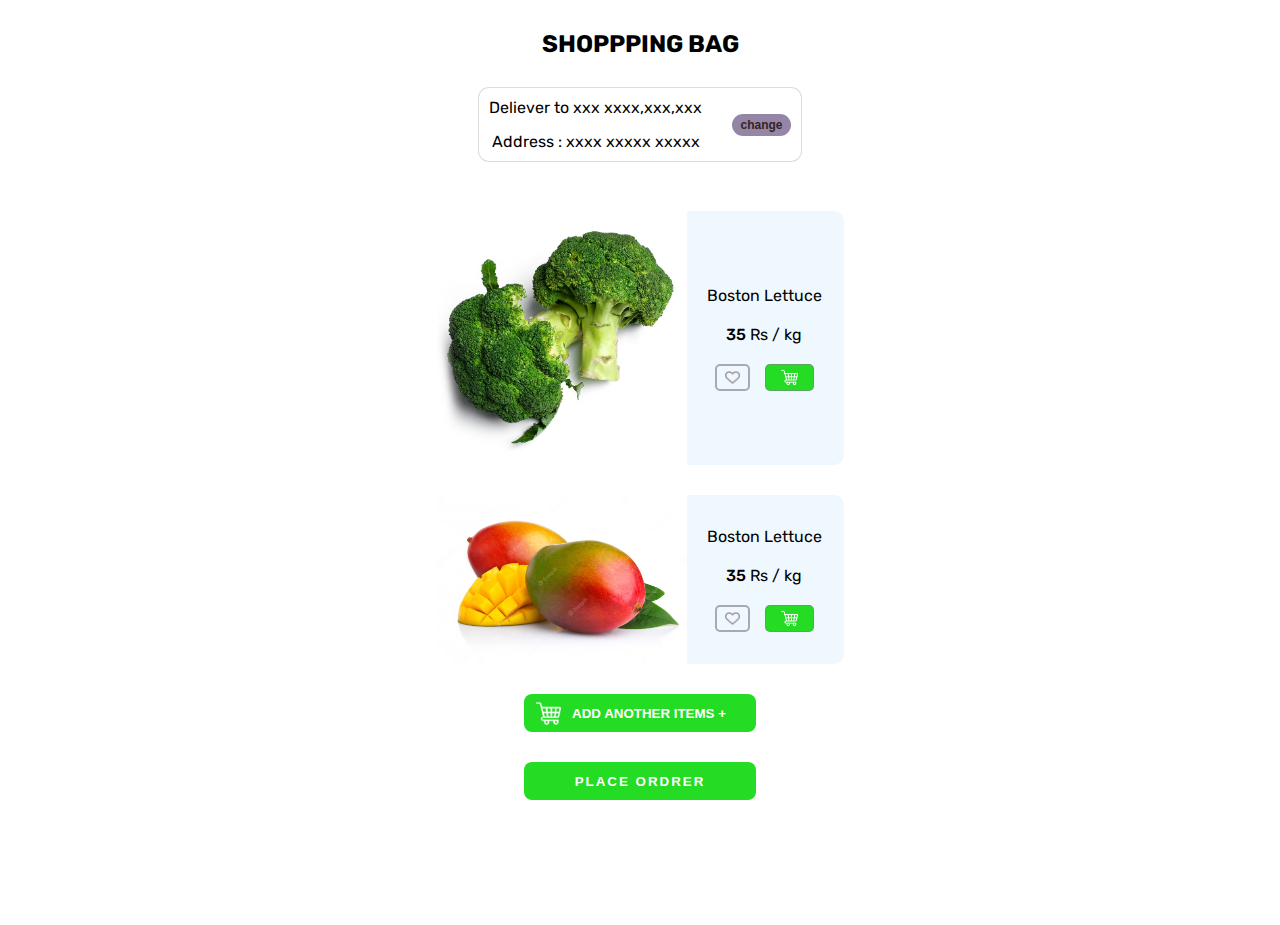
==== cart.html @ aa02cab0 "version 1.0" ====
<!DOCTYPE html>
<html lang="en">

<head>
    <meta charset="UTF-8">
    <meta name="viewport" content="width=device-width, initial-scale=1.0">
    <title>Document</title>
    <link rel="stylesheet" href="./categories.css">
    <link rel="stylesheet" href="./cart.css">
    <link rel="preconnect" href="https://fonts.googleapis.com">
    <link rel="preconnect" href="https://fonts.gstatic.com" crossorigin>
    <link href="https://fonts.googleapis.com/css2?family=Rubik:wght@300;400;500;600;700;800;900&display=swap"
        rel="stylesheet">
</head>

<body>
    <div class="listcontainer">
        <h2>SHOPPPING BAG</h2>
        <div class="addressdetails">
            <div class="details">
                <p>Deliever to xxx xxxx,xxx,xxx</p>
                <p>Address : xxxx xxxxx xxxxx</p>
            </div>
            <button>
                change
            </button>
        </div>

        <div class="list">
            <div class="listcard">
                <img class="item" src="./fresh-broccoli-vegetable_144627-20156.avif" alt="">
                <div class="listcarddetails">
                    <p>Boston Lettuce</p>
                    <p><span style="font-weight: 500;">35 </span>Rs / kg</p>
                    <div class="buttoncont">
                        <div class="like">
                            <img src="./heart.png" alt="">
                        </div>
                        <a href="./cart.html">
                            <div class="cart">
                                <img src="./shopping-cart.png" alt="">
                            </div>
                        </a>
                    </div>
                </div>
            </div>

            <div class="listcard">
                <img class="item" src="./ripe-mango-fruits-with-slices-isolated-white_80510-383.avif" alt="">
                <div class="listcarddetails">
                    <p>Boston Lettuce</p>
                    <p><span style="font-weight: 500;">35 </span>Rs / kg</p>
                    <div class="buttoncont">
                        <div class="like">
                            <img src="./heart.png" alt="">
                        </div>
                        <a href="./cart.html">
                            <div class="cart">
                                <img src="./shopping-cart.png" alt="">
                            </div>
                        </a>
                    </div>
                </div>
            </div>


        </div>

        <a href="./index.html">
            <button class="addanother">
                <img src="./shopping-cart.png" alt="">
                <p> &nbsp;&nbsp;&nbsp;&nbsp; ADD ANOTHER ITEMS + </p>
            </button>
        </a>

        <button class="placeorder">
            PLACE ORDRER
        </button>


    </div>

    <div class="mobileoptions">
        <a href="./index.html">
            <img src="./other.png" alt="">
        </a>
        <a href="./cart.html">
            <img src="./shopping-cart (1).png" alt="">
        </a>
        <img src="./user.png" alt="">
    </div>
</body>

</html>
---- cart.css ----
body {
    margin: 0;
    padding: 0;
    box-sizing: border-box;
    font-family: 'Rubik', sans-serif;

}

h1,
h2,
h3,
h4,
p {
    margin: 0;
}

a{
    text-decoration: none;
    
}

.listcontainer{
    display: flex;
    flex-direction: column;
    align-items: center;
    width: 75%;
    margin: auto;
    justify-content: space-around;
    margin-bottom: 50px;
}

.listcontainer h2{
    margin-top: 30px;
    margin-bottom: 30px;
}

.inputcont{
    position: relative;
    margin-bottom: 30px;

}

.inputcont input{
    width: 200px;
    height: 25px;
    border: 3px solid #80808054;
    outline: none;
    border-radius: 20px;
    padding-left: 27px;

}

.inputcont img{
    position: absolute;
    top: 7px;
    left: 8px;
    width: 17px;
}

.featurecont{
    display: flex;
    flex-wrap: wrap;
    row-gap: 20px;
    column-gap: 20px;
}

.feature{
    width: fit-content;
    border: 2px solid rgb(153, 144, 144);
    border-radius: 20px;
    display: flex;
    align-items: center;
    justify-content: center;
    padding: 3px 14px;
}

.feature p{
    font-size: 12px;
}

.list{
    display:flex;
    align-items: center;
    margin-top: 50px;
    width: 80%;
    flex-wrap: wrap;
    row-gap: 30px;
    column-gap: 30px;
    justify-content: center;
    margin-bottom: 30px;


}

.listcard{
    display: flex;
    align-items:center;
    justify-content: space-around;
    column-gap: 20px;
    background: aliceblue;
    border-radius: 10px;
    overflow: hidden;
    padding-right: 22px;
    
}

.item{
    width: 250px;
}

.listcarddetails{
    display: flex;
    flex-direction: column;
    align-items: center;
    row-gap: 20px;
}

.buttoncont{
    display: flex;
    align-items: center;
    justify-content: space-around;

}

.buttoncont{
    column-gap: 15px;
}

.like{
    display: flex;
    align-items: center;
    justify-content: center;
    border: 2px solid rgba(128, 128, 128, 0.646);
    border-radius: 5px;
    padding: 4px 8px;
}

.cart{
    display: flex;
    align-items: center;
    justify-content: center;
    border: 1px solid rgba(128, 128, 128, 0.646);
    border-radius: 5px;
    padding: 4px 15px;
    background-color: rgb(35, 220, 35);
}

.like img{
    width: 15px;
}

.cart img{
    width: 17px;
}


.addressdetails{
    display: flex;
    align-items: center;
    justify-content: space-around;
    column-gap: 30px;
    box-shadow: rgba(0, 0, 0, 0.02) 0px 1px 3px 0px, rgba(27, 31, 35, 0.15) 0px 0px 0px 1px;
    padding: 10px;
    border-radius: 10px;

}

.details{
    display: flex;
    flex-direction: column;
    align-items: center;
    row-gap: 15px;
}

.addressdetails button{
    border: none;
    background-color:rgb(149 134 168);
    padding: 4px 8px;
    border-radius: 15px;
    font-size: 12px;
    color: rgb(53, 36, 36);
    font-weight: 600;

    
}

.addanother{
    position: relative;
    height: 38px;
    width: 232px;
    outline: none;
    border: none;
    background: #23dc23;
    color: white;
    border-radius: 8px;
    font-weight: 600;

}

.addanother img{
    position: absolute;
    top: 7px;
    left: 12px;
    width: 25px;
}

.placeorder{
  
    height: 38px;
    width: 232px;
    outline: none;
    border: none;
    background: #23dc23;
    color: white;
    border-radius: 8px;
    font-weight: 600;
    margin-bottom: 75px;
    margin-top: 30px;
    letter-spacing: 2px;
  
   


}


@media (max-width:600px) {
    .listcontainer{
        width: 90%;
    }

    .feature p{
        font-size: 10px;
    }

    .feature{
        padding: 3px 8px;
    }

    .featurecont{
        gap: 10px;
    }

    .item{
        width: 150px;
    }

    .like img{
        width: 13px;
    }
    
    .cart img{
        width: 15px;
    }

    .like{
        padding: 6px 10px;
    }

    .cart{
        padding: 4px 10px;
    }

    .listcard{
        box-shadow: rgba(0, 0, 0, 0.16) 0px 1px 4px;
    }

    .listcarddetails{
        row-gap: 7px;
    }

    .listcarddetails p:first-child{
        font-size: 12px;
    }

    .listcarddetails p:nth-child(2){
        font-size: 12px;
    }

    .listcarddetails p span{
        font-size: 20px;
    }

    .list{
        width: 100%;
    }

    .details p{
        font-size: 13px;
        color: gray;
    }
    
}


.mobileoptions{
    width: 100%;
    display: flex;
    align-items: center;
    justify-content: space-around;
    position: fixed;
    bottom: 0px;
    padding-bottom: 10px;
    box-shadow: rgba(0, 0, 0, 0.16) 0px 1px 4px;
    padding-top: 10px;
    background-color: white;
}

.mobileoptions img{
    width: 23px;
}


@media (min-width:900px) {
    .mobileoptions{
        display: none;
    }
}
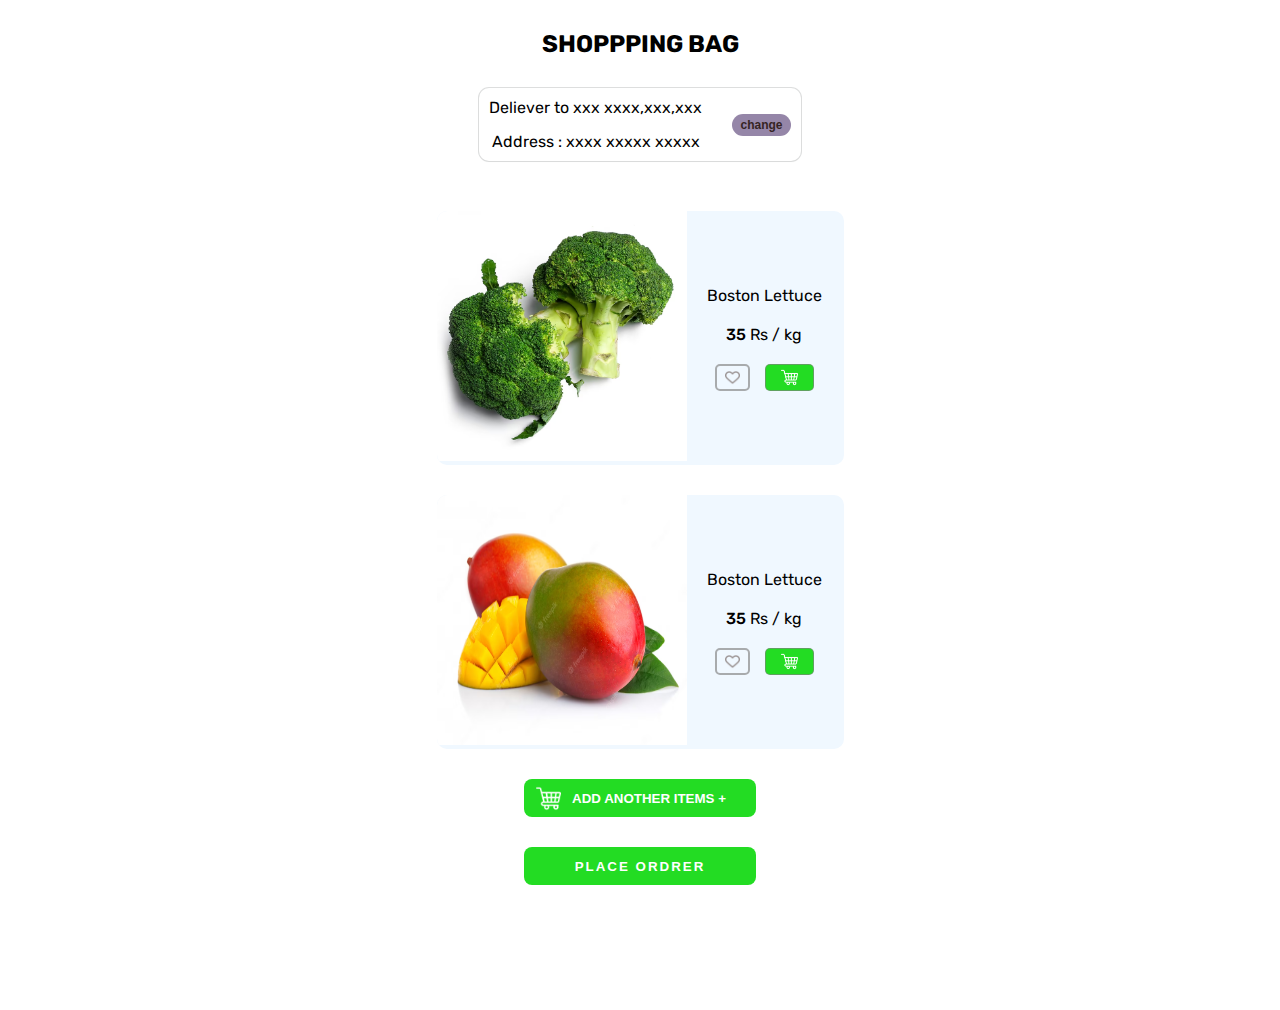
==== commit 846be574: "card height fixed" ====
--- a/cart.html
+++ b/cart.html
@@ -28,7 +28,9 @@
 
         <div class="list">
             <div class="listcard">
-                <img class="item" src="./fresh-broccoli-vegetable_144627-20156.avif" alt="">
+                <a href="./vegdetails.html">
+                    <img class="item" src="./fresh-broccoli-vegetable_144627-20156.avif" alt="">
+                </a>
                 <div class="listcarddetails">
                     <p>Boston Lettuce</p>
                     <p><span style="font-weight: 500;">35 </span>Rs / kg</p>
@@ -46,7 +48,9 @@
             </div>
 
             <div class="listcard">
-                <img class="item" src="./ripe-mango-fruits-with-slices-isolated-white_80510-383.avif" alt="">
+                <a href="./fruitdetails.html">
+                    <img class="item" src="./ripe-mango-fruits-with-slices-isolated-white_80510-383.avif" alt="">
+                </a>
                 <div class="listcarddetails">
                     <p>Boston Lettuce</p>
                     <p><span style="font-weight: 500;">35 </span>Rs / kg</p>
--- a/cart.css
+++ b/cart.css
@@ -106,6 +106,7 @@
 
 .item{
     width: 250px;
+    height: 250px;
 }
 
 .listcarddetails{
@@ -243,6 +244,7 @@
 
     .item{
         width: 150px;
+        height: 150px;
     }
 
     .like img{
